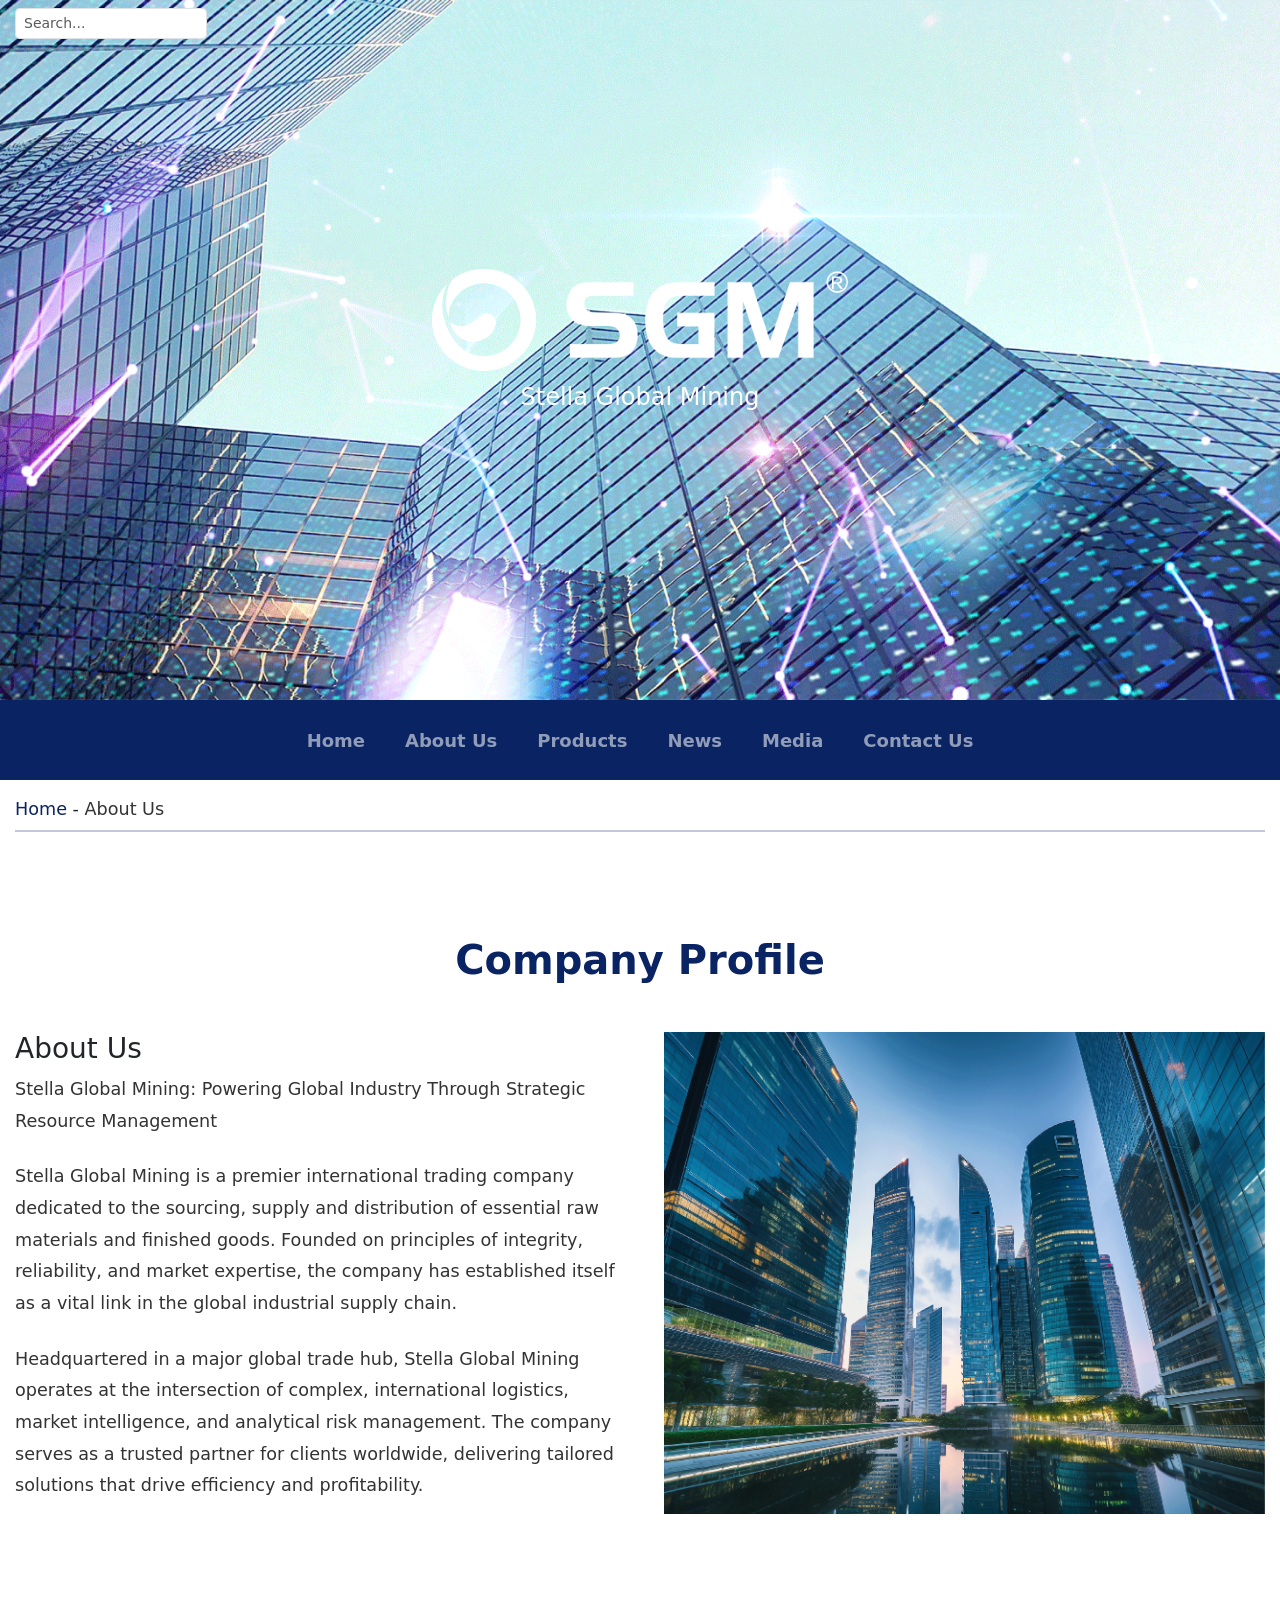
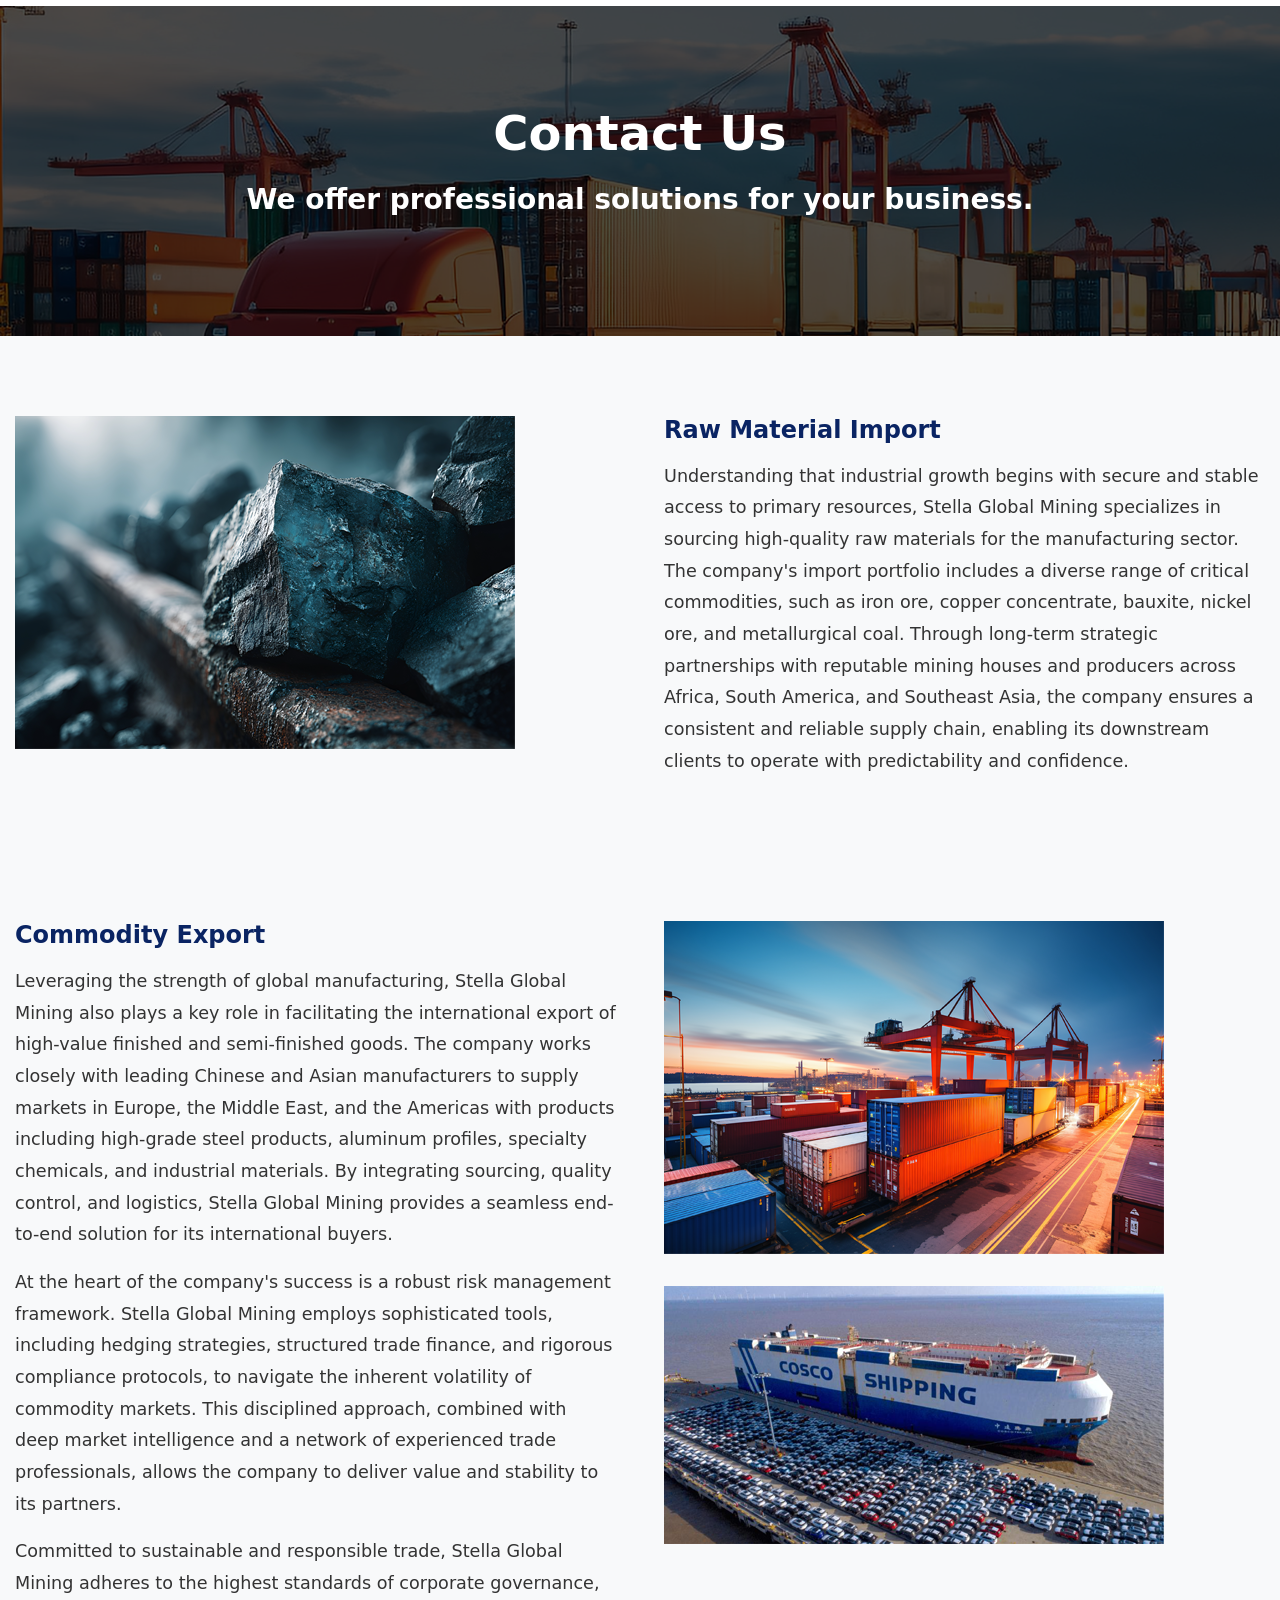
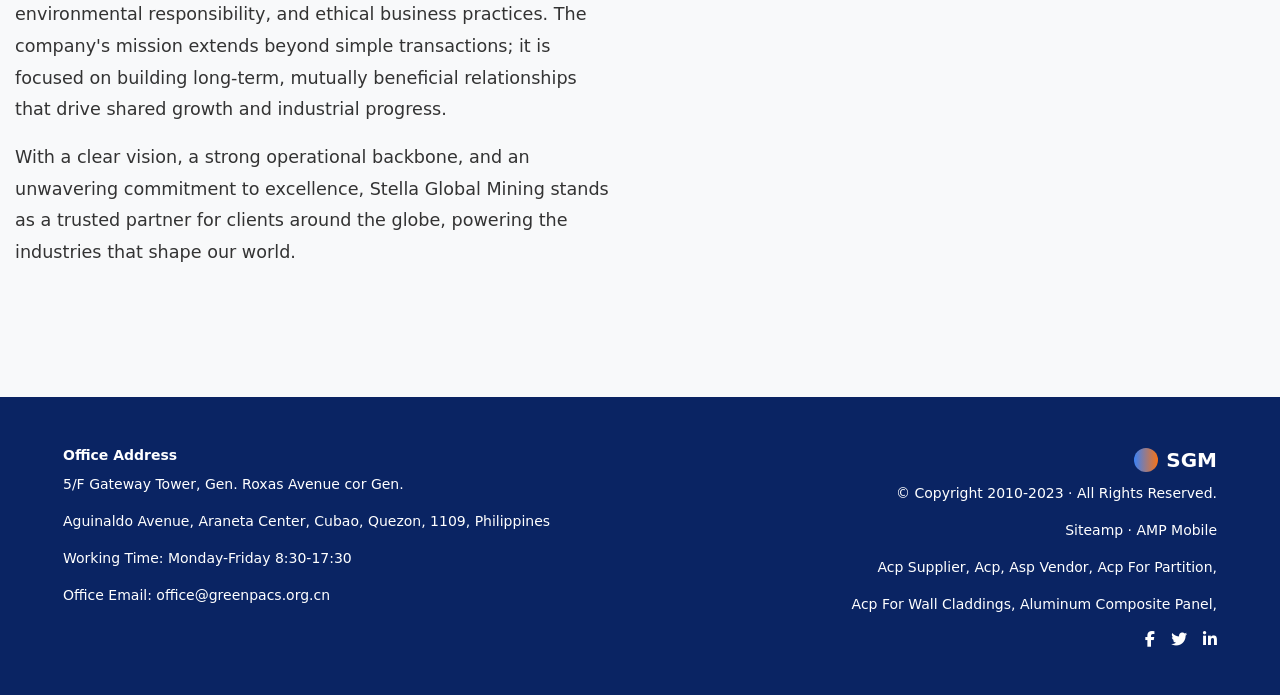
==== about.html @ 114879cd "2 5" ====
<!DOCTYPE html>
<html lang="en">
<head>
    <meta charset="UTF-8">
    <meta name="viewport" content="width=device-width, initial-scale=1.0">
    <title>SGM - About Us</title>
    <!-- Bootstrap 5 CSS -->
    <link href="https://cdn.jsdelivr.net/npm/bootstrap@5.3.0/dist/css/bootstrap.min.css" rel="stylesheet">
    <!-- Font Awesome -->
    <link rel="stylesheet" href="https://cdnjs.cloudflare.com/ajax/libs/font-awesome/6.4.0/css/all.min.css">
    <!-- 公共样式 -->
    <link rel="stylesheet" href="css/base.css">
    <!-- 关于我们页面样式 -->
    <link rel="stylesheet" href="css/about.css">
</head>
<body>
    
    <!-- Hero 区域 -->
    <section class="d-flex align-items-center justify-content-center text-white position-relative" style="background-image: url('./img/about-hero-bg.png'); background-size: cover; background-position: center; height: 700px;">
        <!-- 顶部搜索框 -->
        <div class="position-absolute top-0 start-0 w-100 py-2">
            <div class="content-container">
                <input type="text" placeholder="Search..." class="form-control form-control-sm w-auto" style="width: 192px;">
            </div>
        </div>
        <div class="content-container text-center">
            <img src="./img/logo_1.png" alt="SGM Logo" class="mb-2" style="width: 416px; height: auto; display: block; margin: 0 auto 1rem;">
            <p class="fs-4">Stella Global Mining</p>
        </div>
        
    </section>

    <!-- 导航栏 -->
    <nav class="navbar navbar-expand-lg nav-bg navbar-dark sticky-top">
        <div class="content-container justify-content-center">
            <button class="navbar-toggler" type="button" data-bs-toggle="collapse" data-bs-target="#navbarNav">
                <span class="navbar-toggler-icon"></span>
            </button>
            <div class="collapse navbar-collapse justify-content-center" id="navbarNav">
                <ul class="navbar-nav gap-4">
                    <li class="nav-item"><a class="nav-link" href="index.html">Home</a></li>
                    <li class="nav-item"><a class="nav-link" href="about.html">About Us</a></li>
                    <li class="nav-item"><a class="nav-link" href="products.html">Products</a></li>
                    <li class="nav-item"><a class="nav-link" href="news.html">News</a></li>
                    <li class="nav-item"><a class="nav-link" href="media.html">Media</a></li>
                    <li class="nav-item"><a class="nav-link" href="contact.html">Contact Us</a></li>
                </ul>
            </div>
        </div>
    </nav>

    <!-- 面包屑 -->
    <div style="padding: 1rem 0; background-color: white;">
        <div class="content-container">
            <p style="margin: 0; font-size: 1.1rem;">
                <a href="index.html" style="color: #0a2463; text-decoration: none;">Home</a> - <span style="color: #333;">About Us</span>
            </p>
            <hr style="border: none; border-top: 2px solid #0a2463; margin: 0.5rem 0; width: 100%;">
        </div>
    </div>

    <!-- 公司简介 -->
    <section class="company-profile">
        <div class="content-container">
            <h2 style="text-align: center; margin-bottom: 3rem;">Company Profile</h2>
            <div class="row g-5">
                <div class="col-md-6">
                    <h3>About Us</h3>
                    <p>
                        Stella Global Mining: Powering Global Industry Through Strategic Resource Management
                    </p>
                    <p>
                        Stella Global Mining is a premier international trading company dedicated to the sourcing, supply and distribution of essential raw materials and finished goods. Founded on principles of integrity, reliability, and market expertise, the company has established itself as a vital link in the global industrial supply chain.
                    </p>
                    <p>
                        Headquartered in a major global trade hub, Stella Global Mining operates at the intersection of complex, international logistics, market intelligence, and analytical risk management. The company serves as a trusted partner for clients worldwide, delivering tailored solutions that drive efficiency and profitability.
                    </p>
                </div>
                <div class="col-md-6">
                    <img src="./img/about_1.png" alt="Company Profile" class="img-fluid">
                </div>
            </div>
        </div>
    </section>


    <!-- Contact Us 图片 -->
    <section id="contact" class="d-flex align-items-center justify-content-center text-white" style="background-image: url('./img/about_5.png'); background-size: cover; background-position: center; height: 330px;">
        <div class="content-container text-center">
            <h2 class="display-5 fw-bold">Contact Us</h2>
            <p class="fs-3 fw-bold mt-3">We offer professional solutions for your business.</p>
        </div>
    </section>


    <!-- 服务模块 -->
    <section class="services-section">
        <div class="content-container">
            <div class="row g-5">
                <div class="col-md-6">
                    <img src="./img/about_2.png" alt="Raw Material Import" class="img-fluid mb-3">
                </div>
                <div class="col-md-6">
                    <div class="service-item">
                        <h3>Raw Material Import</h3>
                        <p>
                            Understanding that industrial growth begins with secure and stable access to primary resources, Stella Global Mining specializes in sourcing high-quality raw materials for the manufacturing sector. The company's import portfolio includes a diverse range of critical commodities, such as iron ore, copper concentrate, bauxite, nickel ore, and metallurgical coal. Through long-term strategic partnerships with reputable mining houses and producers across Africa, South America, and Southeast Asia, the company ensures a consistent and reliable supply chain, enabling its downstream clients to operate with predictability and confidence.
                        </p>
                    </div>
                </div>
            </div>
            <div class="row g-5 mt-5">
                <div class="col-md-6">
                    <div class="service-item">
                        <h3>Commodity Export</h3>
                        <p>
                            Leveraging the strength of global manufacturing, Stella Global Mining also plays a key role in facilitating the international export of high-value finished and semi-finished goods. The company works closely with leading Chinese and Asian manufacturers to supply markets in Europe, the Middle East, and the Americas with products including high-grade steel products, aluminum profiles, specialty chemicals, and industrial materials. By integrating sourcing, quality control, and logistics, Stella Global Mining provides a seamless end-to-end solution for its international buyers.
                        </p>
                        <p>
                            At the heart of the company's success is a robust risk management framework. Stella Global Mining employs sophisticated tools, including hedging strategies, structured trade finance, and rigorous compliance protocols, to navigate the inherent volatility of commodity markets. This disciplined approach, combined with deep market intelligence and a network of experienced trade professionals, allows the company to deliver value and stability to its partners.
                        </p>
                        <p>
                            Committed to sustainable and responsible trade, Stella Global Mining adheres to the highest standards of corporate governance, environmental responsibility, and ethical business practices. The company's mission extends beyond simple transactions; it is focused on building long-term, mutually beneficial relationships that drive shared growth and industrial progress.
                        </p>
                        <p>
                            With a clear vision, a strong operational backbone, and an unwavering commitment to excellence, Stella Global Mining stands as a trusted partner for clients around the globe, powering the industries that shape our world.
                        </p>
                    </div>
                </div>
                <div class="col-md-6">
                    <img src="./img/about_3.png" alt="Commodity Export" class="img-fluid mb-3">
                    <img src="./img/about_4.png" alt="Shipping" class="img-fluid mt-3">
                </div>
            </div>
        </div>
    </section>



    <!-- 页脚 -->
    <footer class="footer-bg text-white py-5 px-5">
        <div class="content-container">
            <div class="row g-5">
                <div class="col-md-6">
                    <p class="fw-bold mb-2 small">Office Address</p>
                    <p class="small">5/F Gateway Tower, Gen. Roxas Avenue cor Gen.</p>
                    <p class="small">Aguinaldo Avenue, Araneta Center, Cubao, Quezon, 1109, Philippines</p>
                    <p class="small mt-2">Working Time: Monday-Friday 8:30-17:30</p>
                    <p class="small mt-2">Office Email: office@greenpacs.org.cn</p>
                </div>
                <div class="col-md-6 text-md-end">
                    <div class="d-flex align-items-center gap-2 mb-2 justify-content-md-end">
                        <div class="sgm-logo-dot"></div>
                        <span class="fw-bold fs-5">SGM</span>
                    </div>
                    <p class="small">© Copyright 2010-2023 · All Rights Reserved.</p>
                    <p class="small mt-1">Siteamp · AMP Mobile</p>
                    <p class="small">Acp Supplier, Acp, Asp Vendor, Acp For Partition,</p>
                    <p class="small">Acp For Wall Claddings, Aluminum Composite Panel,</p>
                    <div class="d-flex gap-3 mt-3 justify-content-md-end">
                        <i class="fa-brands fa-facebook-f"></i>
                        <i class="fa-brands fa-twitter"></i>
                        <i class="fa-brands fa-linkedin-in"></i>
                    </div>
                </div>
            </div>
        </div>
    </footer>

    <!-- Bootstrap JS -->
    <script src="https://cdn.jsdelivr.net/npm/bootstrap@5.3.0/dist/js/bootstrap.bundle.min.js"></script>
</body>
</html>
---- css/base.css ----
/* base.css - 公共样式 */

/* 全局样式 */
html {
    scroll-behavior: smooth;
}
body {
    max-width: 1920px;
    margin: 0 auto;
    width: 100%;
}

/* 内容容器 */
.content-container {
    max-width: 1280px;
    margin: 0 auto;
    width: 100%;
    padding: 0 15px;
}

/* 背景样式 */
.hero-bg {
    background-image: url('../img/hero-bg.png');
    background-size: cover;
    background-position: center;
    height: 850px;
}
.about-bg {
    background-image: url('../img/about-bg.png');
    background-size: cover;
    background-position: center;
    height: 800px;
}
.contact-bg {
    background-image: url('../img/contact-bg.png');
    background-size: cover;
    background-position: center;
    height: 580px;
}

/* 导航栏样式 */
.nav-bg {
    background-color: #0a2463;
    height: 80px;
}
.navbar-nav .nav-link {
    font-size: 18px;
    font-weight: bold;
}

/* 侧边栏样式 */
.news-sidebar {
    background-color: #8cad9a;
}
.products-sidebar {
    background-color: #b8c5d6;
}

/* 页脚样式 */
.footer-bg {
    background-color: #0a2463;
}

/* Logo点样式 */
.sgm-logo-dot {
    width: 24px;
    height: 24px;
    border-radius: 50%;
    background: linear-gradient(to right, #3b82f6, #f97316);
}

/* 按钮样式 */
.btn-learn-more {
    background-color: white;
    color: #0a2463;
    padding: 8px 24px;
    border-radius: 4px;
    text-decoration: none;
    display: inline-block;
    transition: background-color 0.3s;
}
.btn-learn-more:hover {
    background-color: #e0e7ff;
    color: #0a2463;
}

/* 内容背景样式 */
.about-content {
    background-color: rgba(140, 173, 154, 0.2);
}

/* 图片样式 */
.news-image {
    width: 100%;
    height: 300px;
    object-fit: cover;
}
.product-image {
    width: 100%;
    height: 500px;
    object-fit: cover;
}
---- css/about.css ----
/* about.css - 关于我们页面样式 */

/* 公司简介样式 */
.company-profile {
    padding: 5rem 0;
}

/* 公司简介标题样式 */
.company-profile h2 {
    font-size: 2.5rem;
    font-weight: bold;
    margin-bottom: 2rem;
    color: #0a2463;
}

/* 公司简介内容样式 */
.company-profile p {
    font-size: 1.1rem;
    line-height: 1.8;
    margin-bottom: 1.5rem;
    color: #333;
}

/* 服务模块样式 */
.services-section {
    padding: 5rem 0;
    background-color: #f8f9fa;
}

/* 服务模块标题样式 */
.services-section h2 {
    font-size: 2.5rem;
    font-weight: bold;
    margin-bottom: 2rem;
    color: #0a2463;
    text-align: center;
}

/* 服务项样式 */
.service-item {
    margin-bottom: 3rem;
}

/* 服务项标题样式 */
.service-item h3 {
    font-size: 1.5rem;
    font-weight: bold;
    margin-bottom: 1rem;
    color: #0a2463;
}

/* 服务项内容样式 */
.service-item p {
    font-size: 1.1rem;
    line-height: 1.8;
    color: #333;
}
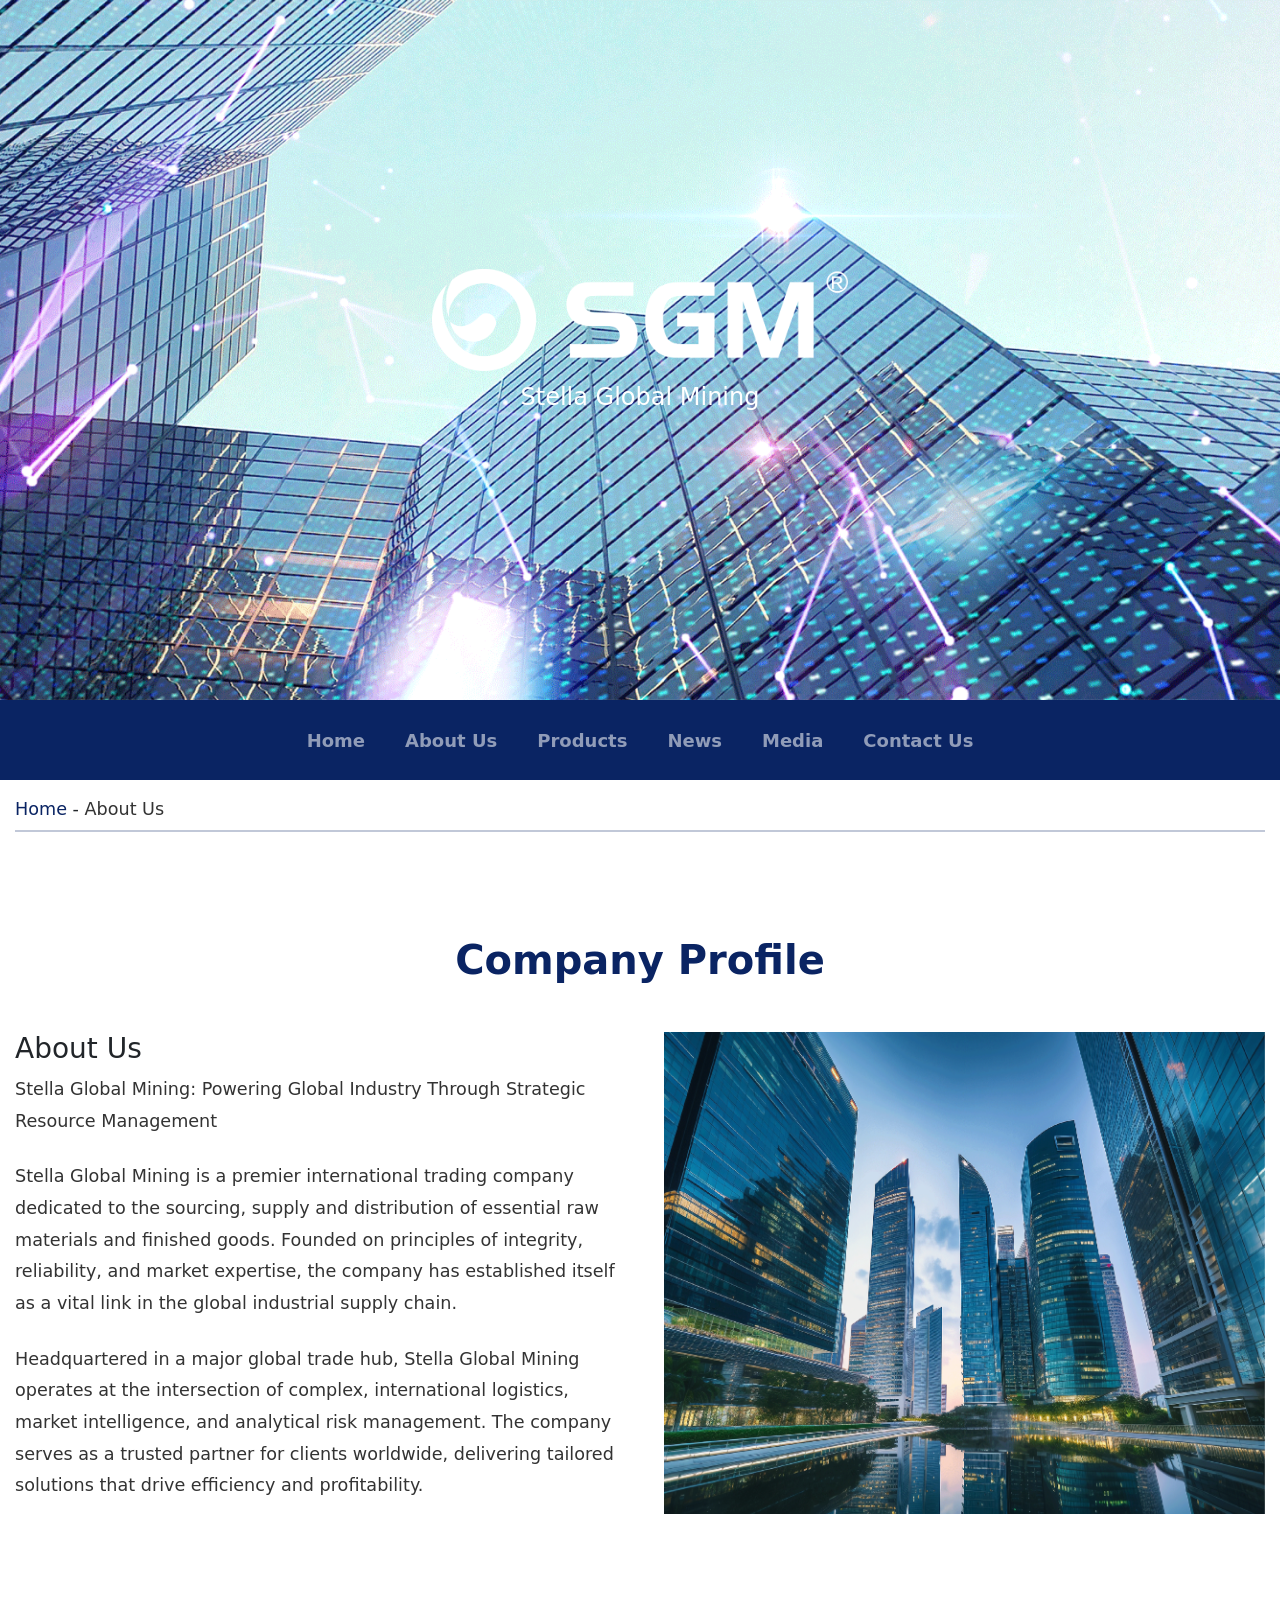
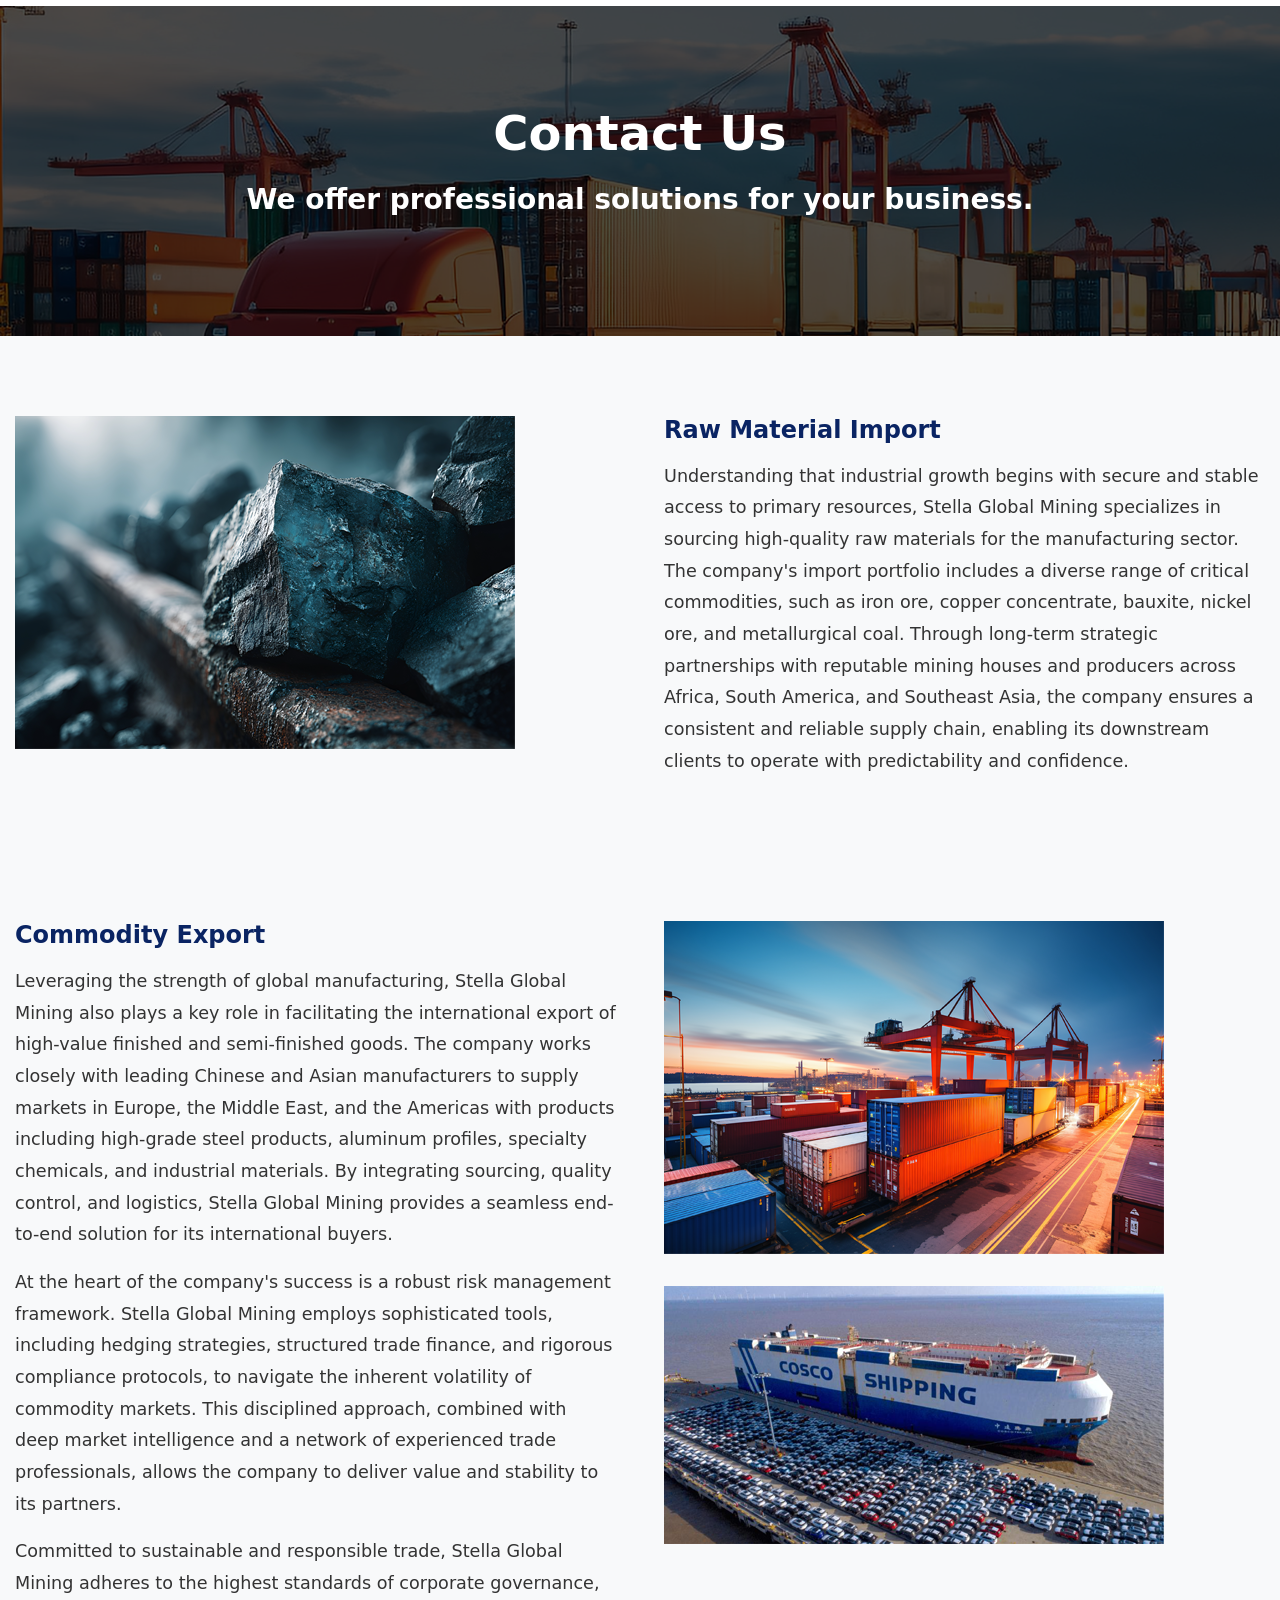
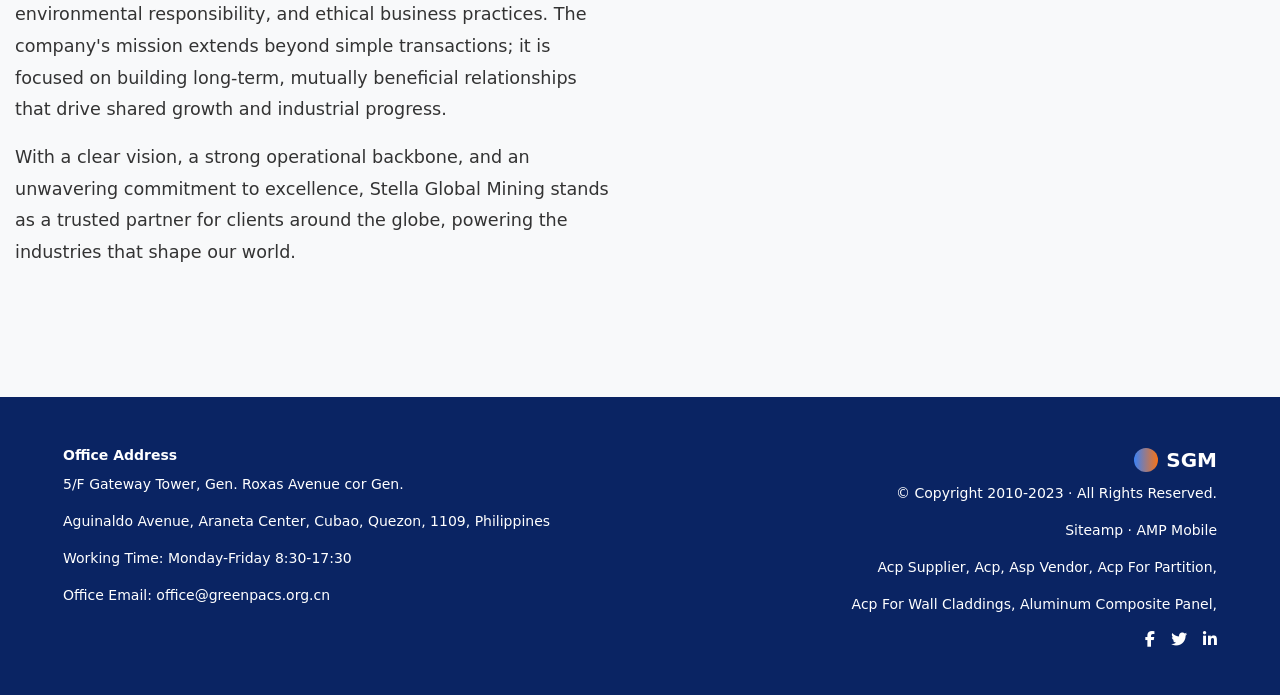
==== commit 42259c60: "1" ====
--- a/about.html
+++ b/about.html
@@ -18,11 +18,11 @@
     <!-- Hero 区域 -->
     <section class="d-flex align-items-center justify-content-center text-white position-relative" style="background-image: url('./img/about-hero-bg.png'); background-size: cover; background-position: center; height: 700px;">
         <!-- 顶部搜索框 -->
-        <div class="position-absolute top-0 start-0 w-100 py-2">
+        <!-- <div class="position-absolute top-0 start-0 w-100 py-2">
             <div class="content-container">
                 <input type="text" placeholder="Search..." class="form-control form-control-sm w-auto" style="width: 192px;">
             </div>
-        </div>
+        </div> -->
         <div class="content-container text-center">
             <img src="./img/logo_1.png" alt="SGM Logo" class="mb-2" style="width: 416px; height: auto; display: block; margin: 0 auto 1rem;">
             <p class="fs-4">Stella Global Mining</p>
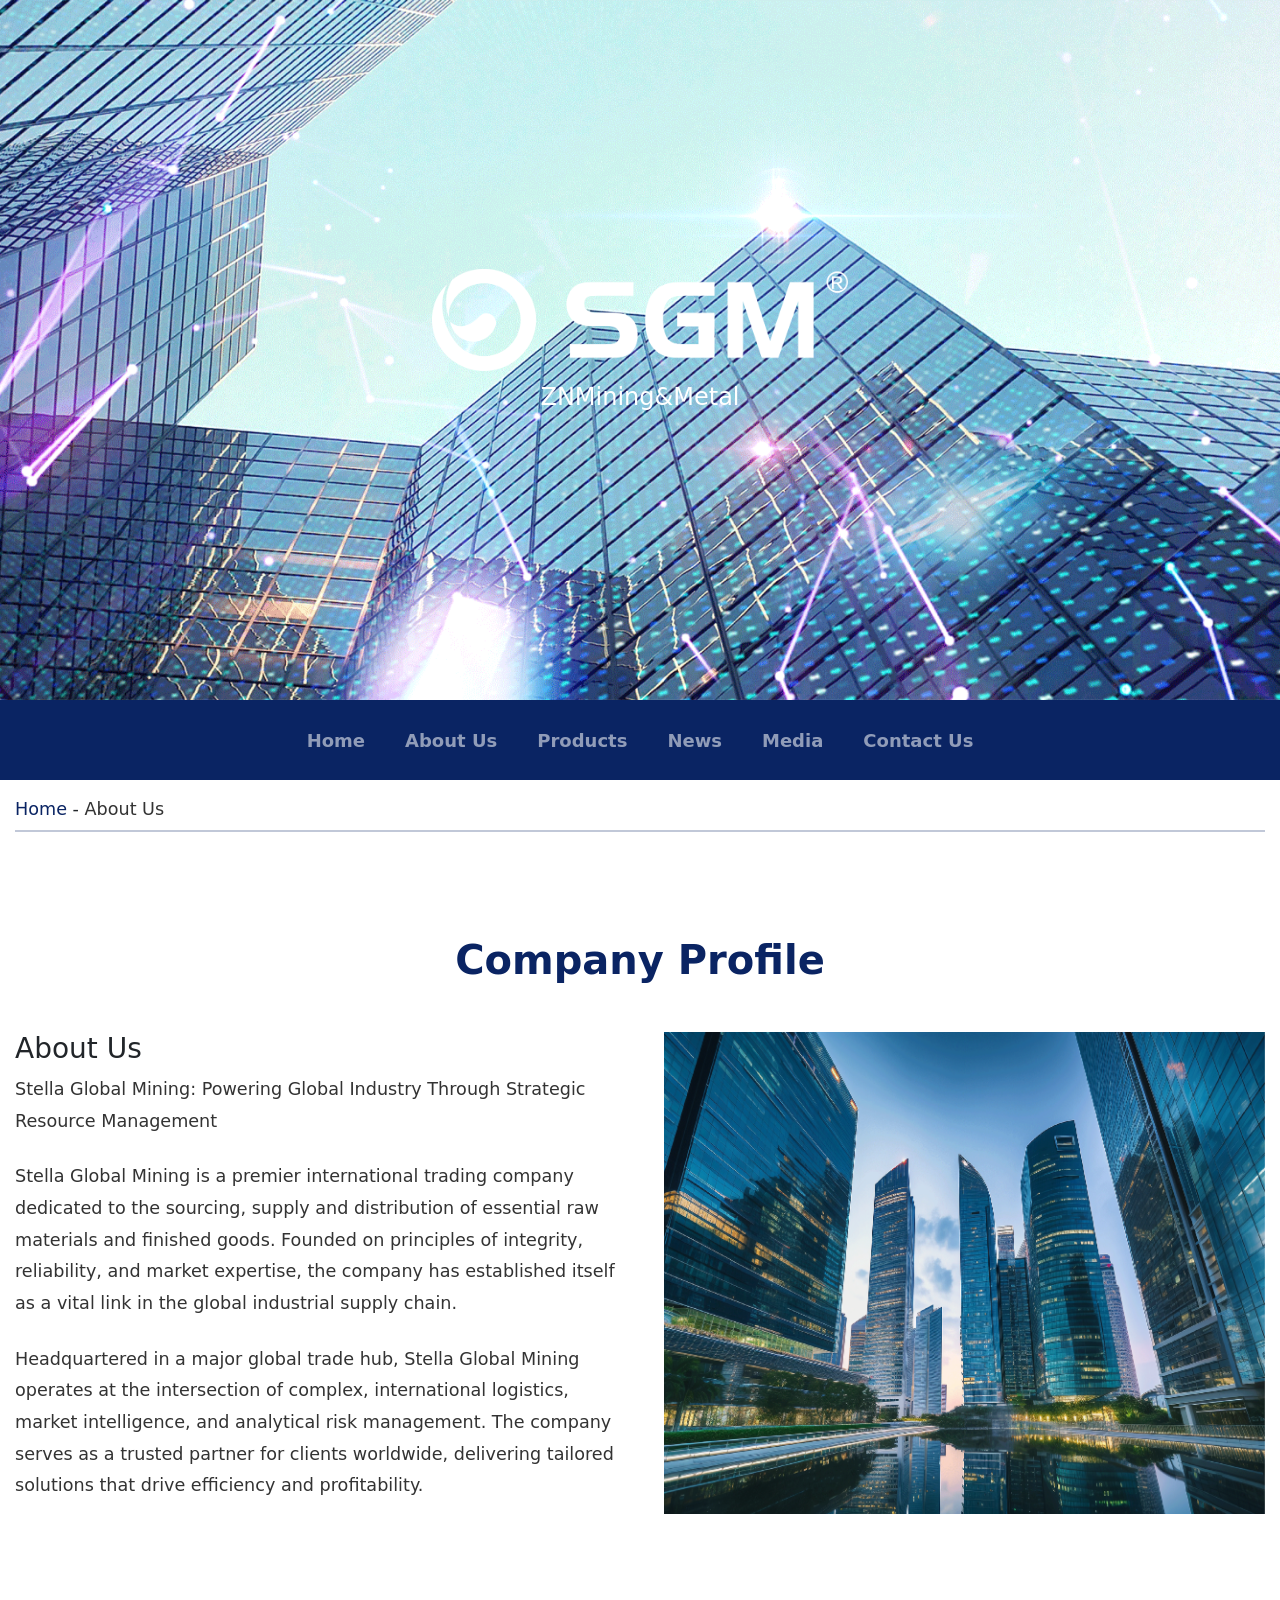
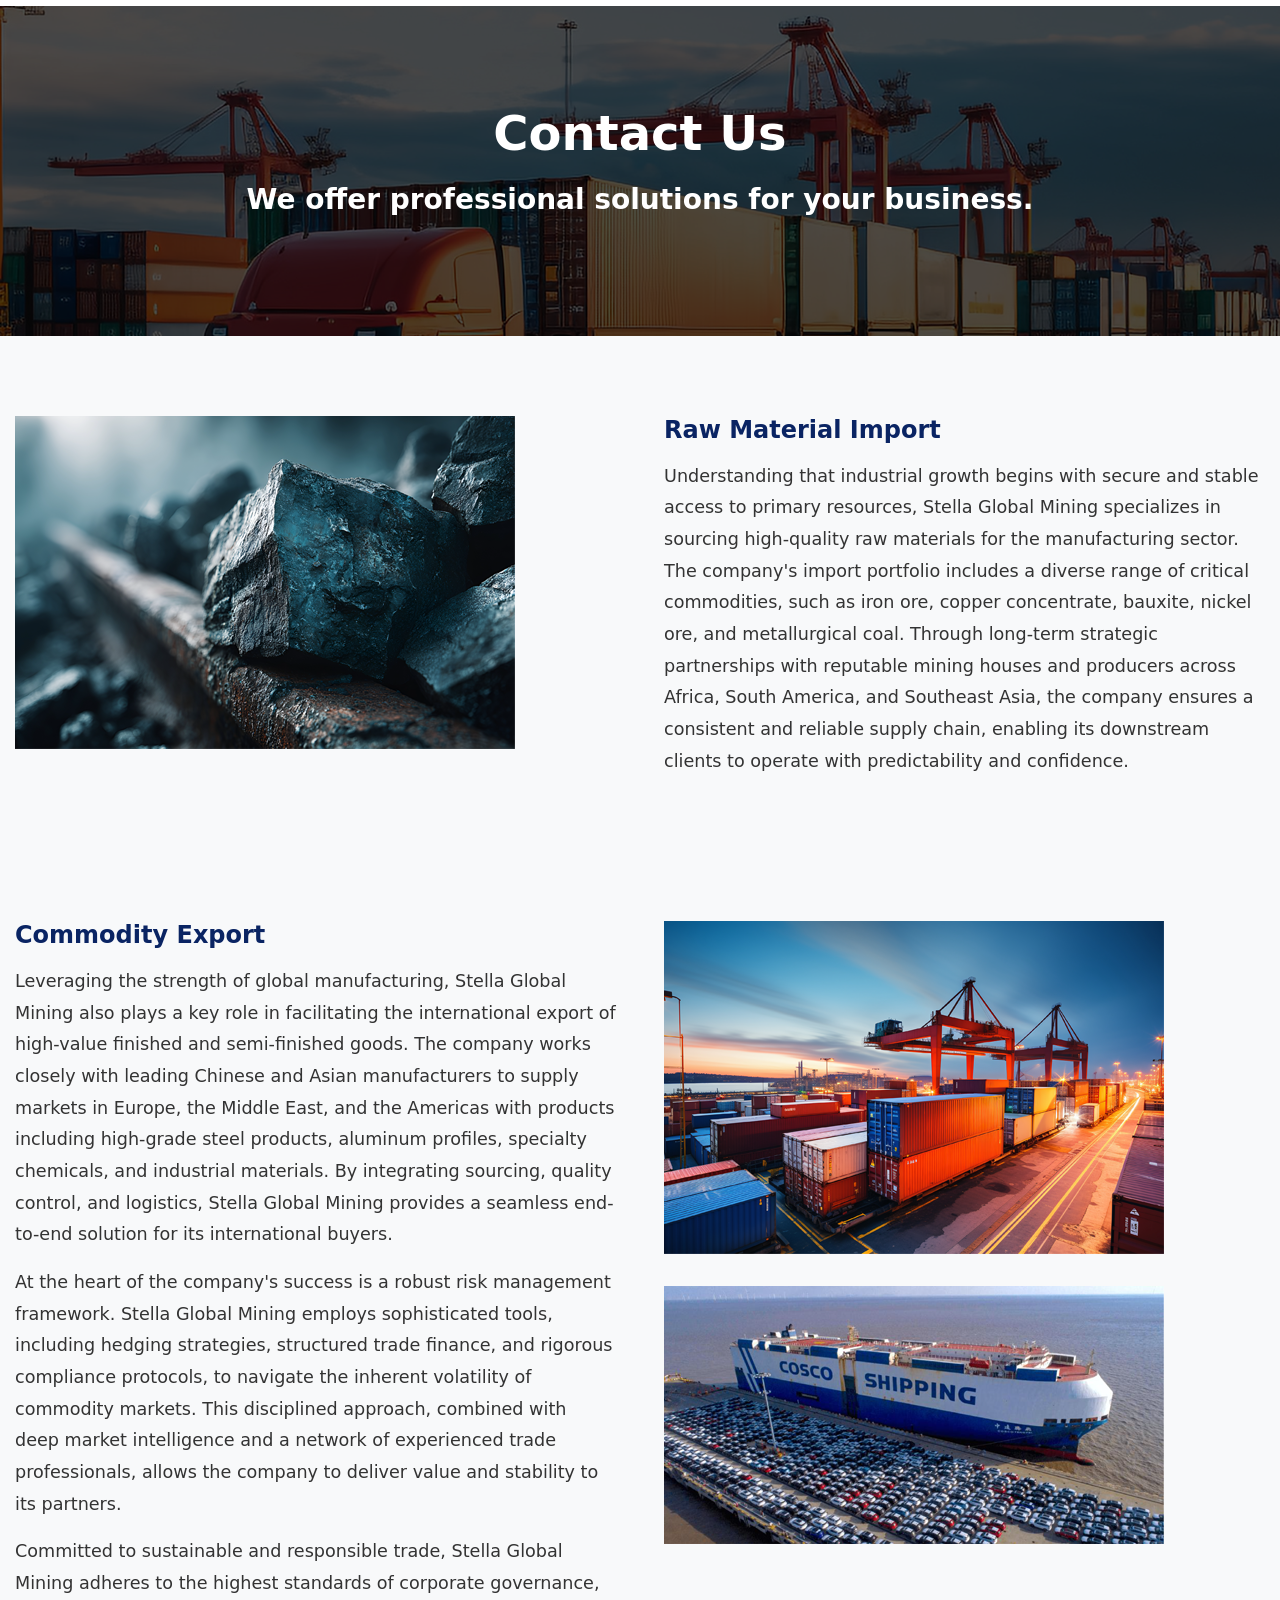
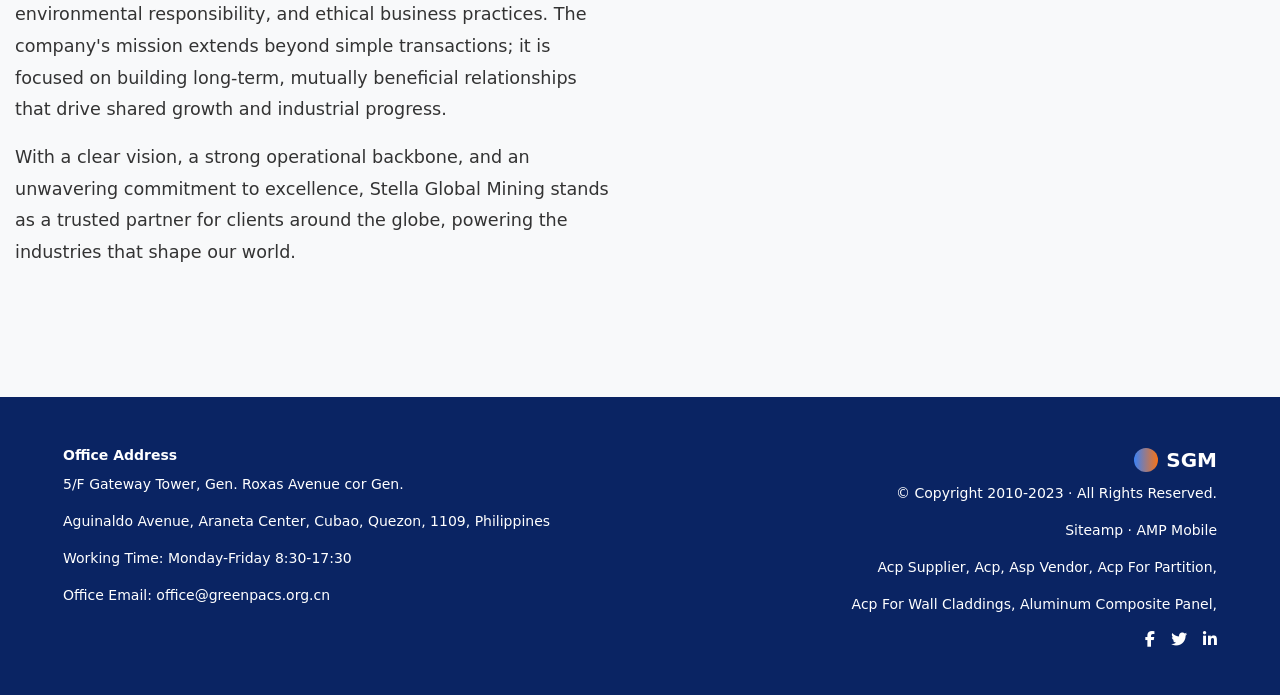
==== commit cd5d5a0f: "1" ====
--- a/about.html
+++ b/about.html
@@ -25,7 +25,7 @@
         </div> -->
         <div class="content-container text-center">
             <img src="./img/logo_1.png" alt="SGM Logo" class="mb-2" style="width: 416px; height: auto; display: block; margin: 0 auto 1rem;">
-            <p class="fs-4">Stella Global Mining</p>
+            <p class="fs-4">ZNMining&Metal </p>
         </div>
         
     </section>
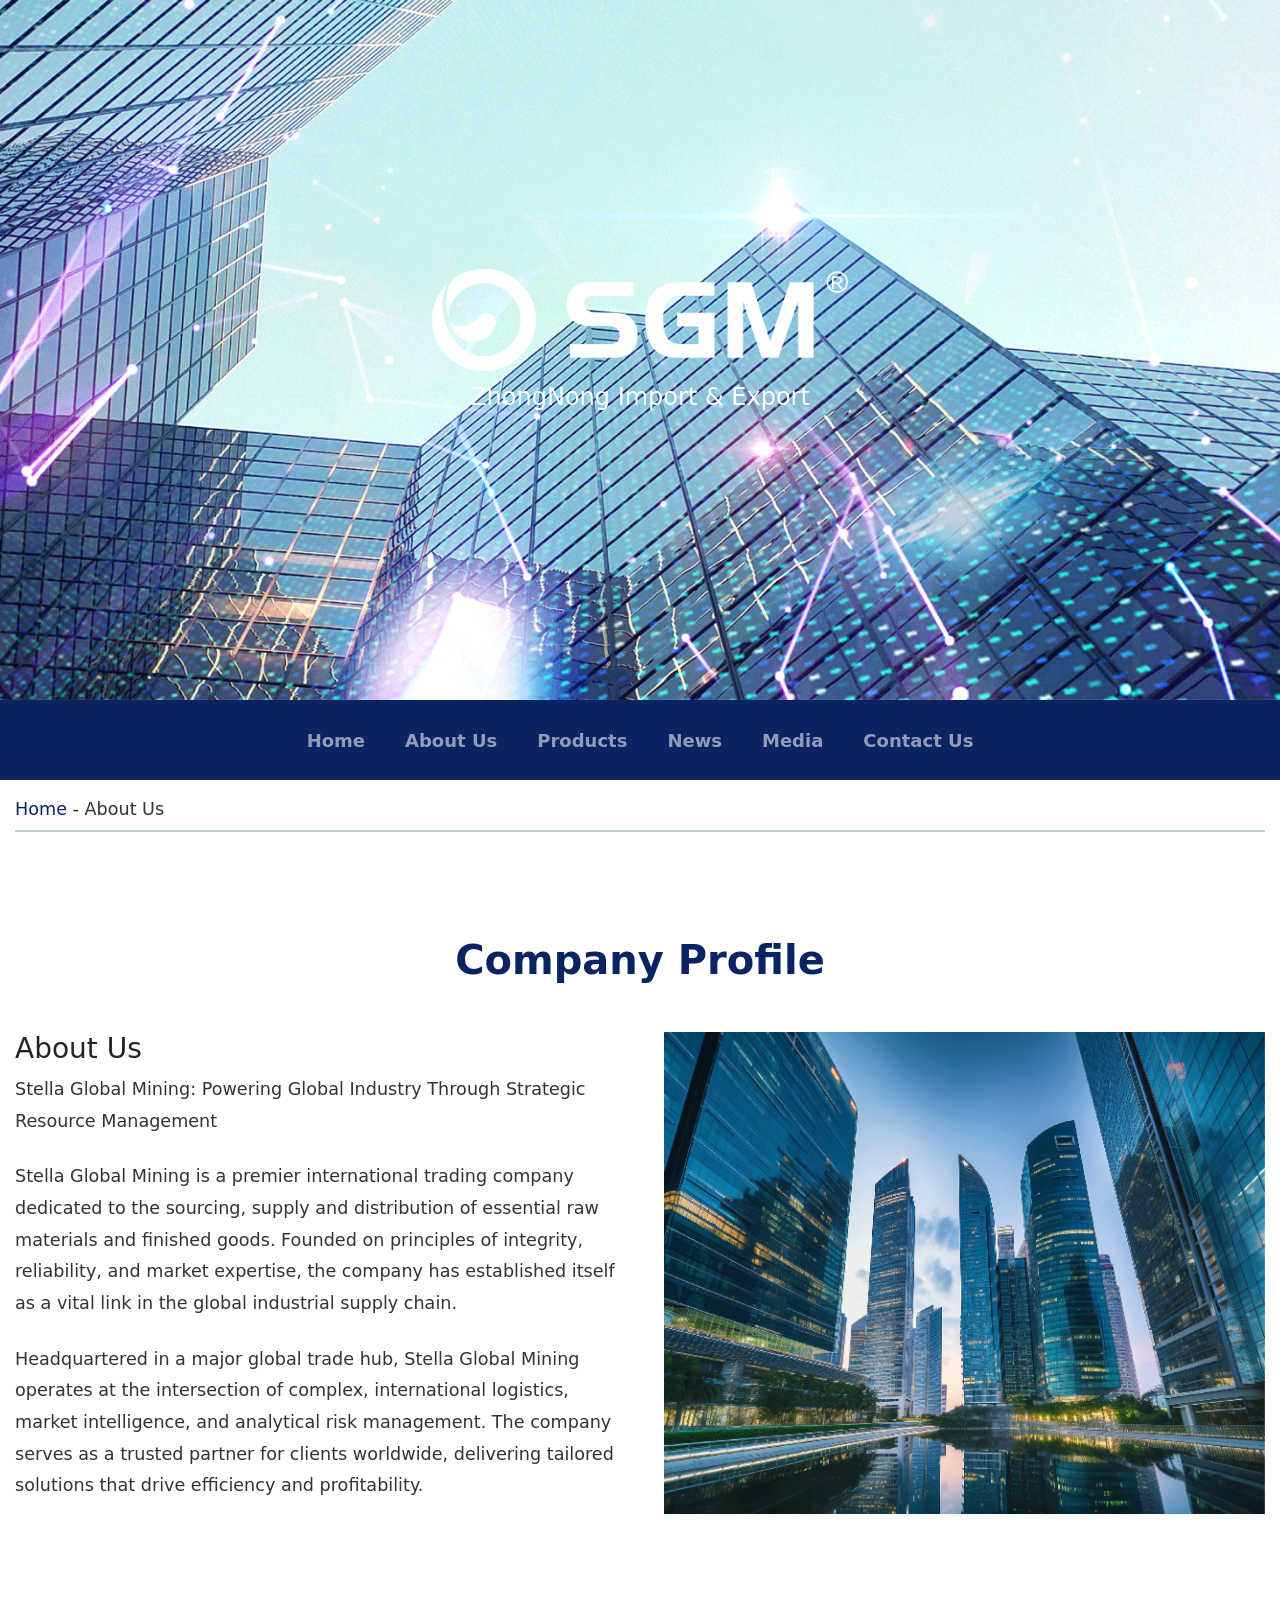
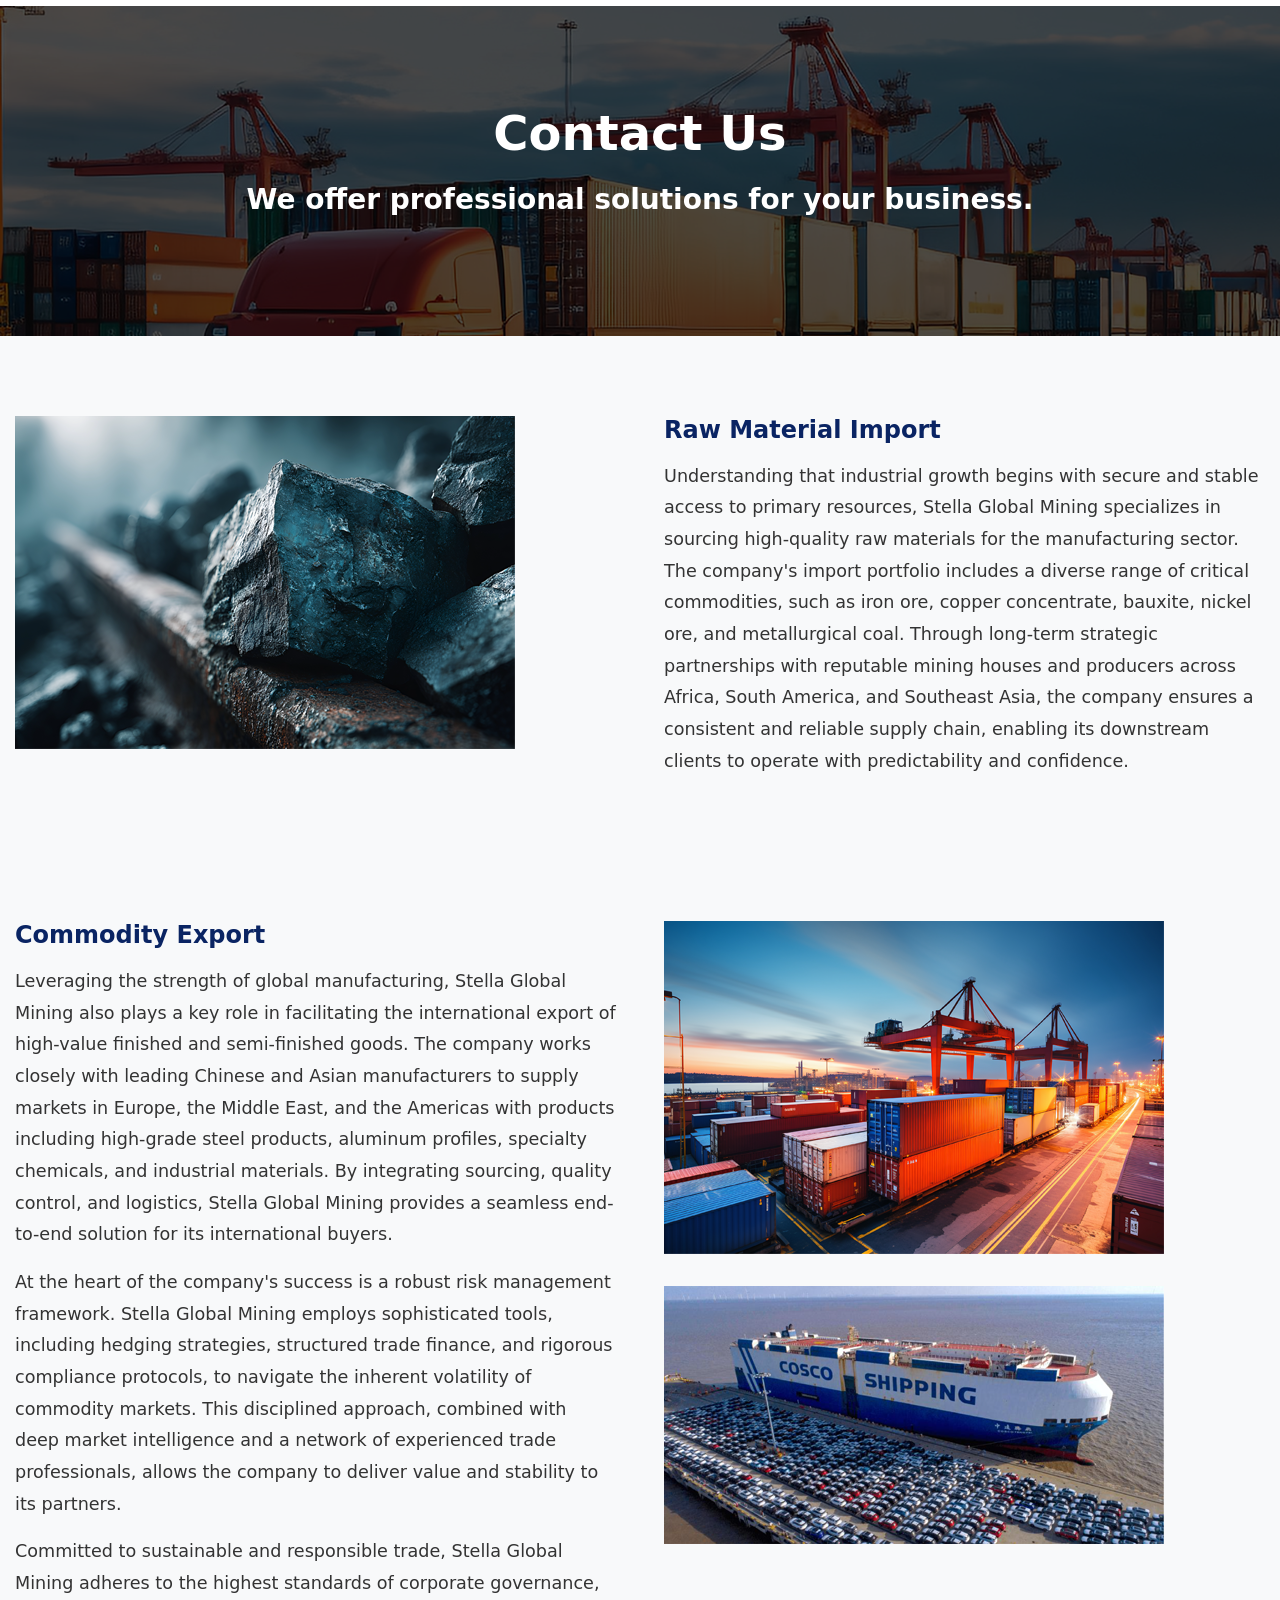
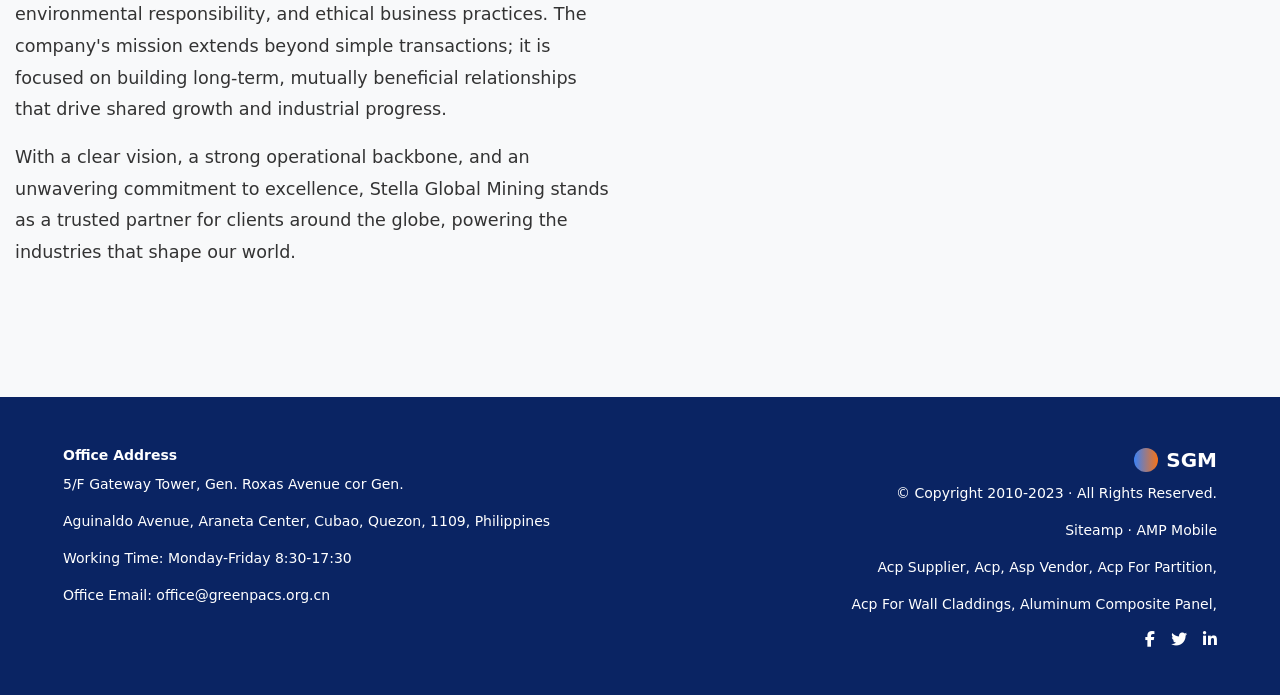
==== commit 0614e6a6: "2" ====
--- a/about.html
+++ b/about.html
@@ -25,7 +25,7 @@
         </div> -->
         <div class="content-container text-center">
             <img src="./img/logo_1.png" alt="SGM Logo" class="mb-2" style="width: 416px; height: auto; display: block; margin: 0 auto 1rem;">
-            <p class="fs-4">ZNMining&Metal </p>
+            <p class="fs-4">ZhongNong Import & Export  </p>
         </div>
         
     </section>
